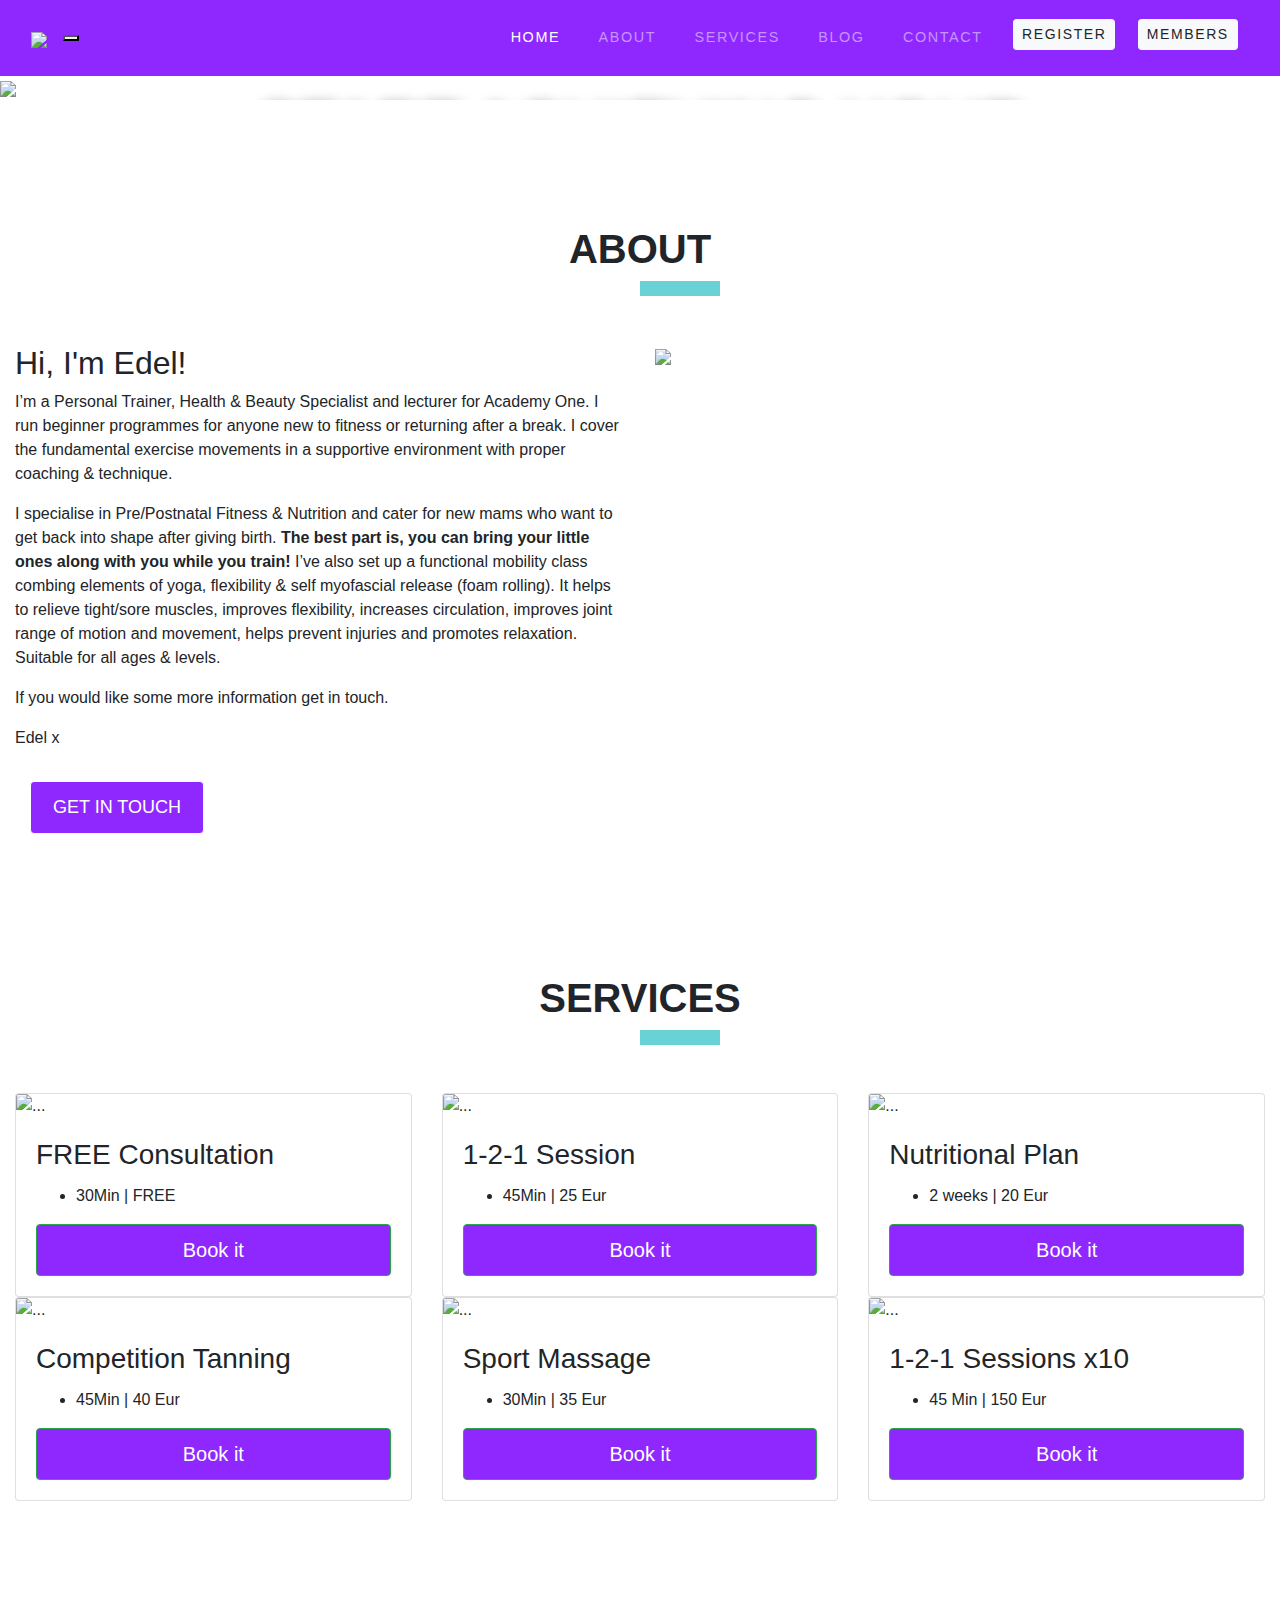
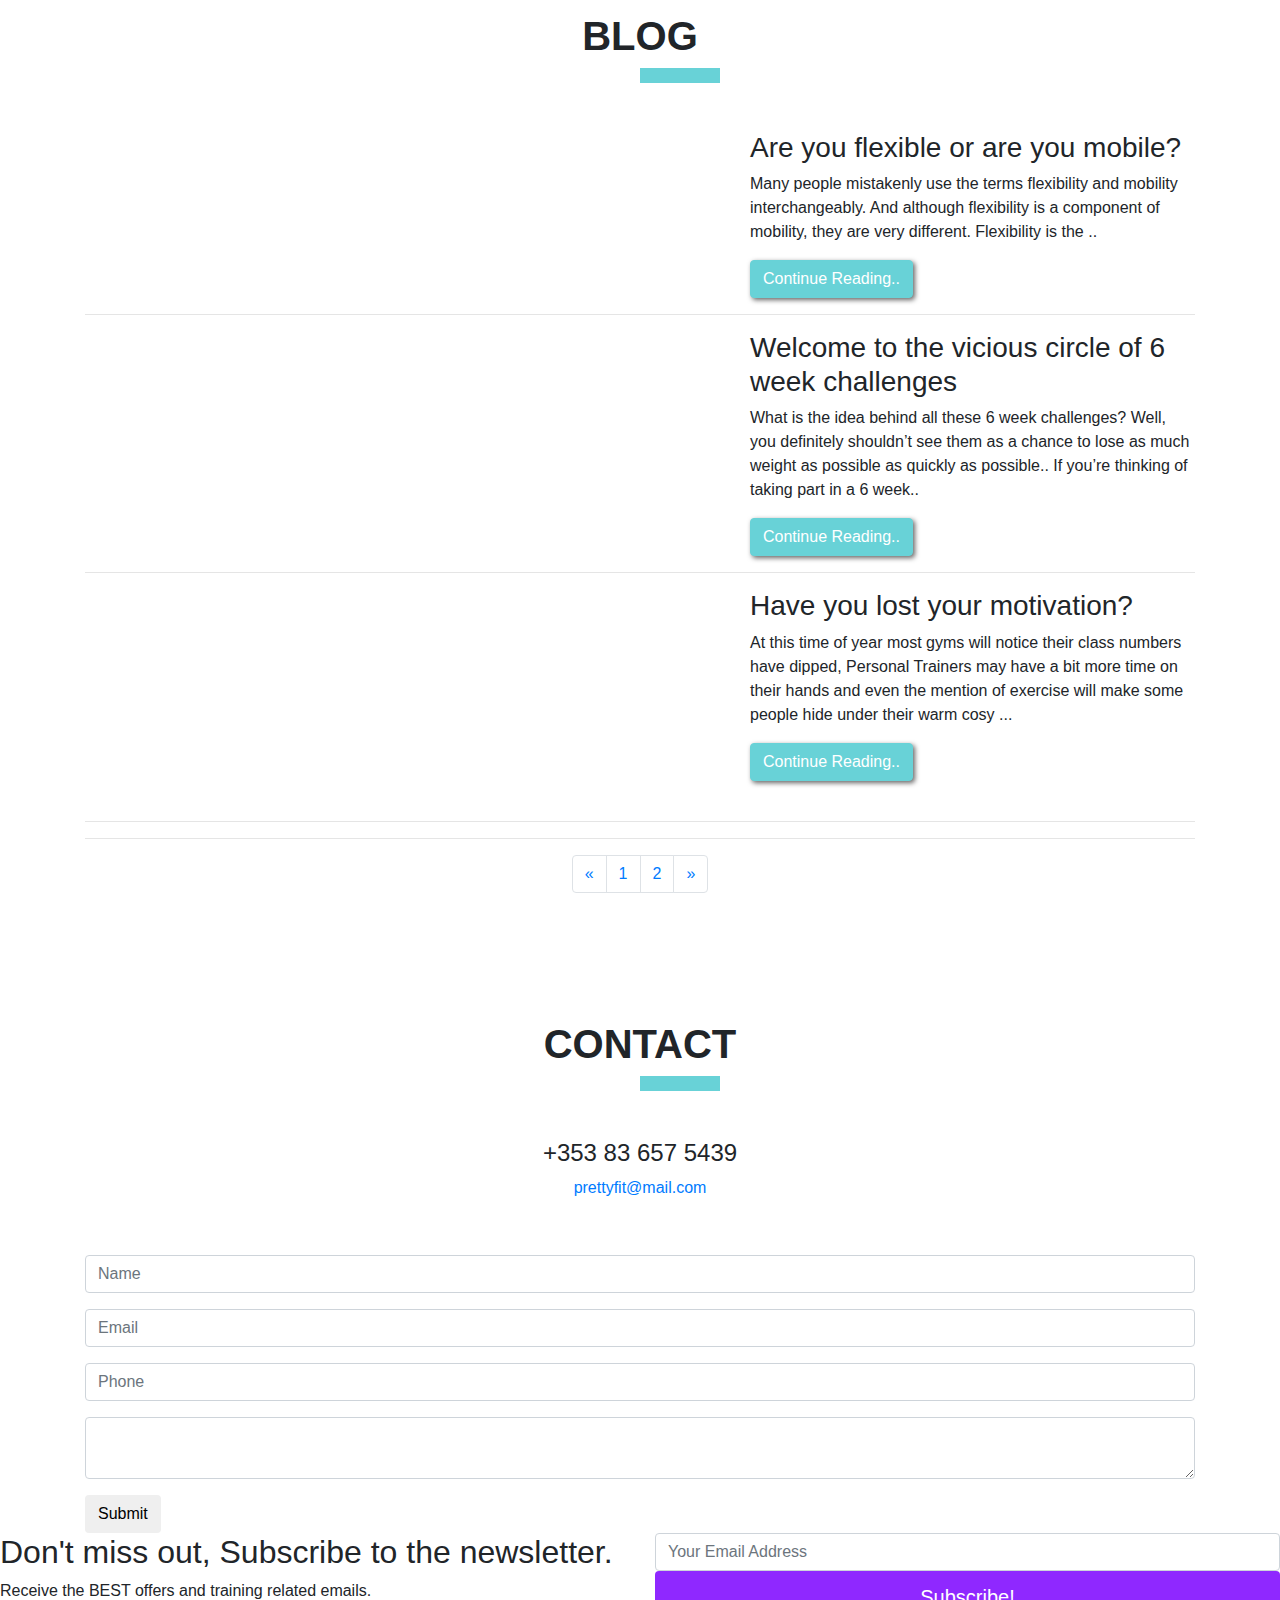
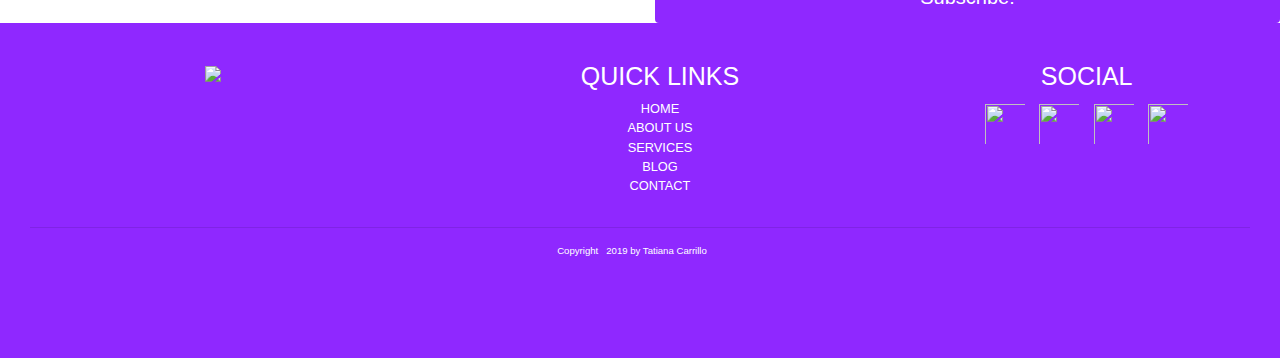
==== index.html @ 9f532651 "add index" ====
<!DOCTYPE html>
<html lang="en">
<head>
    <meta charset="utf-8">
    <meta http-equiv="X-UA-Compatible" content="IE=edge">
    <meta name="viewport" content="width=device-width, initial-scale=1 shrink-to-fit=no">
    <meta name="author" content="Tatiana Carrillo">
    <meta name="description" content="Pretty Fit - Personal Trainner">
    <meta name="keywords" content="prettyfit.ie, personaltrainner, coach, fitness,">
    <title>PrettyFit.ie</title>

    <!-- Bootstrap css-->
    <link rel="stylesheet" href="https://maxcdn.bootstrapcdn.com/bootstrap/4.0.0/css/bootstrap.min.css" integrity="sha384-Gn5384xqQ1aoWXA+058RXPxPg6fy4IWvTNh0E263XmFcJlSAwiGgFAW/dAiS6JXm" crossorigin="anonymous">
     <!-- jQuery library -->
    <script src="https://code.jquery.com/jquery-3.3.1.slim.min.js" integrity="sha384-KJ3o2DKtIkvYIK3UENzmM7KCkRr/rE9/Qpg6aAZGJwFDMVNA/GpGFF93hXpG5KkN" crossorigin="anonymous"></script>
    <script src="https://cdnjs.cloudflare.com/ajax/libs/popper.js/1.12.9/umd/popper.min.js" integrity="sha384-ApNbgh9B+Y1QKtv3Rn7W3mgPxhU9K/ScQsAP7hUibX39j7fakFPskvXusvfa0b4Q" crossorigin="anonymous"></script>
    <script src="https://maxcdn.bootstrapcdn.com/bootstrap/4.0.0/js/bootstrap.min.js" integrity="sha384-JZR6Spejh4U02d8jOt6vLEHfe/JQGiRRSQQxSfFWpi1MquVdAyjUar5+76PVCmYl" crossorigin="anonymous"></script>
    <!-- Font-awesome -->
   <!-- <link rel="stylesheet" href="https://cdnjs.cloudflare.com/ajax/libs/font-awesome/4.7.0/css/font-awesome.min.css">-->
    <script src="https://use.fontawesome.com/releases/v5.0.8/js/all.js"></script>
    <!-- Custom CSS-->
    <link href="css/style3.css" rel="stylesheet">


<!-- Custom Fonts from Google -->
 
</head>

<body>
<!--TOP NAV-->
    <nav class="navbar navbar-expand-md navbar-dark sticky-top">
        <div class="container-fluid">
            <a class="navbar-brand" href="index.html"><img src="images/pf_logosmline.png"></a>
            <button class="navbar-toggle"  type="button" data-toggle="collapse" data-target="#navbarResponsive">
                <span class="fas fa-bars"></span>
            </button>
            <!--navigation bar links-->
            <div class="collapse navbar-collapse" id="navbarResponsive">
                <ul class="navbar-nav ml-auto">
                    <li class="nav-item active">
                        <a class="nav-link" href="index3.html">Home</a>
                    </li>
                    <li class="nav-item">
                        <a class="nav-link" href="#about">About</a>
                    </li>
                    <li class="nav-item">
                        <a class="nav-link" href="#services">Services</a>
                    </li>
                    <li class="nav-item">
                        <a class="nav-link" href="#blog">Blog</a>
                    </li>
                    <li class="nav-item">
                        <a class="nav-link" href="#contact">Contact</a>
                    </li>
                    <li class="nav-item">
                        <a class="btn btn-light btn-sm" href="register.html" role="button">Register</a>
                    </li>
                    <li class="nav-item">
                            <a class="btn btn-light btn-sm" href="signin.html" role="button">Members</a>
                        </li>
                </ul>
            </div>
        </div>
    </nav>
<!--CAROUSSEL-->
    <div id="slides" class="carousel slide" data-ride="carousel">
         <ul class="carousel-indicators">
            <li data-target="#slides" data-slide-to="0" class="active"></li>
            <li data-target="#slides" data-slide-to="1"></li>
            <li data-target="#slides" data-slide-to="2"></li>
         </ul>
         <!--Carousel - Slides-->
         <div class="carousel-inner">
            <!--Carousel - Slide 0 -active--> 
            <div class="carousel-item active">
                <img src="images/pf-fitness5.jpg" class="img-fluid">
                <div class="carousel-caption d-none d-md-block">
                    <h1> Start achieving your goals</h1>
                    <p>ipsum Lorem ipsum dolor sit amet consectetur adipisicing elit. Laliquam enim consectetur!</p>
                    <a class="btn btn-primary btn-lg"  href="#contact">Book Free Consultation</a>
                </div>
            </div> 
            <!--Carousel - Slide 1 --> 
            <div class="carousel-item">
                <img class="img-fluid" src="images/pf-fitness6.jpg" >
                <div class="carousel-caption d-none d-md-block">
                    <h1> FITNESS FOR LADIES</h1>
                    <p>ipsum Lorem ipsum dolor sit amet consectetur adipisicing elit. Laliquam enim consectetur!</p>
                    <button type="button" class="btn btn-primary">GET IN TOUCH</button>
                </div>
             </div>     
            <!--Carousel - Slide 2 -->      
            <div class="carousel-item">
                <img  class="img-fluid" src="images/pf-fitness1.jpg">
                <div class="carousel-caption d-none d-md-block">
                    <h1> Thrid Subtitle</h1>
                    <p>ipsum Lorem ipsum dolor sit amet consectetur adipisicing elit. Laliquam enim consectetur!</p>
                </div>
            </div>  
         </div>
         <!--Start of slidder controls-->
         <a class="carousel-control-prev" href="#slides" role="button" data-slide="prev">
             <span class="carousel-control-prev-icon" area-hidden="true"></span>
             <span class="sr-only">Previous</span>
         </a>
         <a class="carousel-control-next" href="#slides" role="button" data-slide="next">
                <span class="carousel-control-next-icon" area-hidden="true"></span>
                <span class="sr-only">Next</span>
            </a>
    </div> <!--End Slidder-->

<!-- About Me -->
    <div id="about" class="container-fluid padding">
        <div class="row  padding" id="aboutme">
            <div class="col-12">
                <h1 class="aboutcontainertext">ABOUT</h1>
                <div class="line-shape-about  mb-5"></div>
            </div>

            <div class="col-lg-6">
                    <h2>Hi, I'm Edel!</h2>
                    <p>I’m a Personal Trainer, Health & Beauty Specialist and lecturer for Academy One.
                    I run beginner programmes for anyone new to fitness or returning after a break. I cover the fundamental exercise movements in a supportive environment with proper coaching & technique.</p>
                    <p>I specialise in Pre/Postnatal Fitness & Nutrition and cater for new mams who want to get back into shape after giving birth.
                      <strong>The best part is, you can bring your little ones along with you while you train! </strong>
                   I’ve also set up a functional mobility class combing elements of yoga, flexibility & self myofascial release (foam rolling). It helps to relieve tight/sore muscles, improves flexibility, increases circulation, improves joint range of motion and movement, helps prevent injuries and promotes relaxation. 
                    </br>Suitable for all ages & levels.</p> 
                   <p>If you would like some more information get in touch.</p>
                   <p>Edel x</p>
                   <a class="btn btn-primary" href="#contact">GET IN TOUCH</a>

            </div>
            <div class="col-lg-6">
            <img src="images/aboutme.png" class="aboutphoto img-fluid">   
             <!--  <a href="#" class="fab fa-facebook-f"></a>
                        <a href="#" class="fab fa-twitter"></a>
                        <a href="#" class="fab fa-instagram"></a>
                        <a href="#" class="fa fa-envelope"></a>-->
            </div>
            
           
        </div>
    </div>
<!-- Services -->
<div class="container-fluid padding">
    <div class="row text-center padding">
        <div class="col-12">
            <h1 class="containerservice" >SERVICES</h1> 
            <div class="line-shape-services mt-1 mb-5"></div>
        </div>
    </div>
</div>
<div id="servicescards" class="container-fluid padding">  
        <div class="row padding">
             <div class="col-md-4">
                <div id="free" class="card">
                    <img src="images/pf-sessions.jpg" class="card-img-top" alt="...">
                        <div class="card-body">
                            <h3 class="card-title">FREE Consultation</h3>
                            <!--<p class="card-text">Some quick extitle and make up the bulk of the card's content.</p>-->
                            <ul><li>30Min  |   FREE </li></ul>
                            <a href="signin.html" class="btn btn-success btn-block">Book it</a>    
                        </div>
                </div>
             </div>
                <div class="col-md-4">
                    <div id="121" class="card">
                            <img src="images/pf-fitness5.jpg" class="card-img-top" alt="...">
                                <div class="card-body">
                                    <h3 class="card-title">1-2-1 Session</h3>
                                    <ul><li>45Min  |   25 Eur </li></ul>
                                    <a href="signin.html" class="btn btn-success btn-block" role="button">Book it</a>
                                </div>
                    </div>
                </div>
                <div class="col-md-4">
                    <div id="nutri" class="card">
                            <img src="images/pf-mealplan.jpg" class="card-img-top" alt="...">
                                <div class="card-body">
                                    <h3 class="card-title" >Nutritional Plan</h3>
                                    <ul><li>2 weeks  |   20 Eur </li></ul>
                                    <a href="signin.html" class="btn btn-success btn-block" role="button">Book it</a>
                            </div>
                    </div>
                </div>
               </div>
               <div class="row padding">
                    <div class="col-md-4">
                        <div id="tanning" class="card">
                            <img src="images/pf-spray.jpg" class="card-img-top" alt="...">
                                <div class="card-body">
                                    <h3 class="card-title">Competition Tanning</h3>
                                    <ul><li>45Min  |   40 Eur </li></ul>
                                    <a href="signin.html" class="btn btn-success btn-block" role="button">Book it</a>
                                    
                                </div>
                        </div>
                    </div>
                    <div class="col-md-4">
                        <div id="massage" class="card">
                            <img src="images/pf-massage.jpg" class="card-img-top" alt="...">
                                <div class="card-body">
                                    <h3 class="card-title">Sport Massage</h3>
                                    <ul><li>30Min  |   35 Eur </li></ul>
                                    <a href="signin.html" class="btn btn-success btn-block" role="button">Book it</a>
                                </div>
                        </div>
                    </div>
                    <div class="col-md-4">
                        <div id="121x" class="card">
                            <img src="images/pf-lifting.jpeg" class="card-img-top" alt="...">
                                <div class="card-body">
                                    <h3 class="card-title">1-2-1 Sessions x10</h3>
                                    <ul><li>45 Min  |   150 Eur </li></ul>
                                    <a href="#" class="btn btn-success btn-block" role="button">Book it</a>
                                </div>
                        </div>
                    </div>
  
               </div>
</div>
 
<!-- BLOG -->
        <div id= "blog"class="container">
                <h1 class="containerblog" id=subtitle-style>BLOG</h1>
                <div class="line-shape-blog mb-5"></div>
<!--TEST THRUMNAIL-->
<!-- Project One -->
<div class="row">
        <div class="col-md-7">
          <a href="#">
            <img class="img-fluid rounded mb-3 mb-md-0" src="images/pf-blog1.jpeg" alt="">
          </a>
        </div>
        <div class="col-md-5">
          <h3>Are you flexible or are you mobile?</h3>
          <p>Many people mistakenly use the terms flexibility and mobility interchangeably.  And although flexibility is a component of mobility, they are very different.
             Flexibility is the .. </p>
          <a class="btn btn-primary" href="https://prettyfitcoach.wordpress.com/2019/01/02/are-you-flexible-or-are-you-mobile/">Continue Reading..</a>
        </div>
      </div>
      <!-- /.row -->

      <hr>

      <!-- Project Two -->
      <div class="row">
        <div class="col-md-7">
          <a href="#">
            <img class="img-fluid rounded mb-3 mb-md-0" src="images/pf-blog2.jpeg" alt="">
          </a>
        </div>
        <div class="col-md-5">
          <h3>Welcome to the vicious circle of 6 week challenges</h3>
          <p>What is the idea behind all these 6 week challenges? Well, you definitely shouldn’t see them as a chance to lose as much weight as possible as quickly as possible.. If you’re thinking of taking part in a 6 week..</p>
          <a class="btn btn-primary" href="https://prettyfitcoach.wordpress.com/2018/12/05/welcome-to-the-vicious-cycle-of-6-week-challenges/">Continue Reading..</a>
        </div>
      </div>
      <!-- /.row -->

      <hr>

      <!-- Project Three -->
      <div class="row">
        <div class="col-md-7">
          <a href="#">
            <img class="img-fluid rounded mb-3 mb-md-0" src="images/pf-blog3.jpeg" alt="">
          </a>
        </div>
        <div class="col-md-5">
          <h3>Have you lost your motivation?</h3>
          <p>At this time of year most gyms will notice their class numbers have dipped, Personal Trainers may have a bit more time on their hands and even the mention of exercise will make some people hide under their warm cosy ...</p>
          <a class="btn btn-primary" href="https://prettyfitcoach.wordpress.com/2018/11/16/have-you-lost-your-motivation/">Continue Reading..</a>
        </div>
      </div>
      <!-- /.row -->
    </br>
      <hr>

      <hr>

      <!-- Pagination -->
      <ul class="pagination justify-content-center">
        <li class="page-item">
          <a class="page-link" href="#" aria-label="Previous">
            <span aria-hidden="true">&laquo;</span>
            <span class="sr-only">Previous</span>
          </a>
        </li>
        <li class="page-item">
          <a class="page-link" href="#">1</a>
        </li>
        <li class="page-item">
          <a class="page-link" href="#">2</a>
        </li>
        <li class="page-item">
          <a class="page-link" href="#" aria-label="Next">
            <span aria-hidden="true">&raquo;</span>
            <span class="sr-only">Next</span>
          </a>
        </li>
      </ul>
        </div>
<!-- CONTACT -->
        <div id="contact" class="container">
            <h1 class="containercontact" id=subtitle-style>CONTACT</h1>
            <div class="line-shape-blog mb-5"></div>
            <div class="cdetails">
                <h4>+353 83 657 5439</h4>
                <a href="mailto:sprettyfit@mail.com?Subject=Info%20Please" target="_top">prettyfit@mail.com</a>
            </div>
            <form>
                <div class="form-group">
                    <input type="text" class="form-control" placeholder="Name">   
                </div>
                <div class="form-group">
                    <input type="email" class="form-control" placeholder="Email">   
                </div>
                <div class="form-group">
                    <input type="text" class="form-control" placeholder="Phone">   
                </div>
                <div class="form-group">
                    <textarea class="form-control" placeholder="Message"> </textarea>
                </div>

                <button type="submit" class="sendquery btn btn-default">Submit</button>
            </form>    
        </div> <!--End of contact-->
<!--NEWSLETTER -->

    <div id="newsletter" class="offset">
        <div class="fixed-background"> 
            <div class="row dark">
                <div class="col-lg-6">
                    <h2>Don't miss out, Subscribe to the newsletter. <i class="far fa-envelope"></i></h2>
                    <p>Receive the BEST offers and training related emails.</p>
                </div>
                <div class="col-lg-6">
                    <form>
                        <input type="email" class="form-control" placeholder="Your Email Address">
                        <button type="submit" class="btn btn-default btn-block">Subscribe!</button>
                    </form>
                </div>
            </div> 
 
        </div>    
    </div>

    </div>
    </div>



<!-- FOOTER -->
    <footer class="container-fluid text-center">
        <div class="row">
            <div class="col-sm-4">
                <a href="index.html"><img src="images/pf_logosmline.png"></a>
                <br>
            </div>
            <div class="col-sm-4">
                <ul class="mininav">
                    <h5 class="follow">QUICK LINKS</h5>
					<li><a href="#">HOME</a></li>
					<li><a href="#about">ABOUT US</a></li>
                    <li><a href="#121">SERVICES</a></li>
                    <li><a href="#blog">BLOG</a></li>
                    <li><a href="#contact">CONTACT</a></li>
				</ul>
            </div>
            <div class="col-sm-4">
                    <ul class="social-list">
                        <h5 class="follow">SOCIAL</h5>
                        <li><a href="#"><img src="images/sm_email.png" class="icon"></a></li>       
                        <li><a href="#"><img src="images/sm_insta.png" class="icon"></a></li>
                        <li><a href="#"><img src="images/sm_face.png" class="icon"></a></li>
                        <li><a href="#"><img src="images/sm_twitter.png" class="icon"></a></li>
                    </ul>
            </div>
        </div>
        <div class="col-12">
            <hr>
                <p class="text-center mr-3">Copyright<i class="fa fa-copyright mx-1" aria-hidden="true"></i>2019 by Tatiana Carrillo</p>
                <a class="text-left mr-3" href="index.html"><i class="fas fa-chevron-circle-up"></i></a>    
        </div>
        
    </footer>

        <!-- jQuery (necessary for Bootstrap's JavaScript plugins) -->
        <script src="https://code.jquery.com/jquery-3.2.1.slim.min.js" integrity="sha384-KJ3o2DKtIkvYIK3UENzmM7KCkRr/rE9/Qpg6aAZGJwFDMVNA/GpGFF93hXpG5KkN" crossorigin="anonymous"></script>
        <script src="https://cdnjs.cloudflare.com/ajax/libs/popper.js/1.12.9/umd/popper.min.js" integrity="sha384-ApNbgh9B+Y1QKtv3Rn7W3mgPxhU9K/ScQsAP7hUibX39j7fakFPskvXusvfa0b4Q" crossorigin="anonymous"></script>
        <script src="https://maxcdn.bootstrapcdn.com/bootstrap/4.0.0/js/bootstrap.min.js" integrity="sha384-JZR6Spejh4U02d8jOt6vLEHfe/JQGiRRSQQxSfFWpi1MquVdAyjUar5+76PVCmYl" crossorigin="anonymous"></script>
</body>
</html>
---- css/style3.css ----
@import url('https://fonts.googleapis.com/css?family=Lato:400, 500, 700');

html, body{
    height: 100%;
    width: 100%;
}
.body{
    overflow-x: hidden;
    font-family: 'Lato', sans-serif;
    color:#505962
}
/*navigation*/
.navbar-brand{
    background-color:#8F28FF;

}
.navbar-darl .navbar-nav.nav-link{
    font-size: 1.1em;
    color: #fff;
    padding-top: .8em;
}
.navbar .navbar-dark{
    background-color: #8F28FF;
}
.navbar{
    background-color: #8F28FF;
    text-transform: uppercase;
    font-weight: 400;
    font-size: .9rem;
    letter-spacing: .1rem;
}
.navbar-nav li{
    padding: .7rem;
}
/*.navbar-dark .navbar-nav .nav-link.active, 
.navbar-dark .navbar-nav .nav-link:hover{
    color:#68d2d7;
}*/
.line-shape,.line-shape-about ,.line-shape-services , .line-shape-blog, .line-shape-contact{
    width: 80px;
    height: 15px;
    background-color:#68d2d7;
  }
  .line-shape-about {
	margin-left:50%;
}
.line-shape-services{
    margin-left:50%;
}
.line-shape-blog{
    margin-left:50%;

}
.line-shape-contact{
    margin-left:50%;
}
/*carousel*/
.carousel-caption{
    position: absolute;
    top:50%;
    transform: translateY(-50%);
    text-transform: uppercase;
}
.carousel-caption h1{
    text-transform: uppercase;
    font-size: 400%;
    text-shadow:2px 5px 15px #000;
}
.carousel-caption p{
    font-size: 100%;
    font-weight: 200;
    text-shadow:5px 5px 15px  #000;
    padding-bottom:1rem;
}
.carousel-item .btn{
    font-size: 18px;
    color:#fff;
    padding: 12px 22px;
    background:#8F28FF;
    border: 1px solid #fff;
    margin: 15px
}
.btn-primary:hover{
    background-color: #4d23a8;
    border: 1px solid #563d7c:
}


#about .btn{
    font-size: 18px;
    color:#fff;
    padding: 12px 22px;
    background:#8F28FF;
    border: 1px solid #fff;
    margin: 15px
}
#about .btn:hover{
    background-color: #4d23a8;
    border: 1px solid #563d7c:
}

@media (max-width:600px){
    .carousel-caption{
        display:none;
    }
}
/*about*/
.aboutcontainertext{
    padding: 10% 0 0 0;
    font-weight: bold;
    text-align: center;
}
.containerservice{
    padding: 10% 0 0% 0;
    font-weight: bold;
}
.containerblog{
    padding: 10% 0 0% 0;
    font-weight: bold; 
    text-align: center;
   
}
.containercontact{
    padding: 10% 0 0% 0;
    font-weight: bold; 
    text-align: center;
}
/*SERVICES*/
.btn-block{
    background-color: #8F28FF;
    color:#fff;
    font-size: 20px;
    padding: 10px 0 10px 0;
}
/*blog*/
#blog .btn-primary{
background-color: #68d2d7;
border-color: #68d2d7;
box-shadow:2px 2px 5px rgb(102, 101, 101);
}
#blog .btn-primary:hover{
    background-color: #563d7c;
    border-color: #563d7c;  
}
/*nesletter*/
.jumbotron{
    background: #68d2d7;
  /*background-image: url('https://crossfitireland.ie/wp-content/uploads/2019/04/CrossFit-204-Gallery-1-Legends-940x481.jpg');
  opacity: 0.4;*/
}
.jumbotron .btn-default{
    background-color: #4d23a8;
    color:#fff;
    width: 50%;
    padding:15px;
}
.jumbotron .form-control{
    width: 50%;
    margin-bottom: 10px;
}
#newsletter .form-group{
    padding-top:20px:
} 

/*contact*/
.cdetails{
    text-align: center;
    padding-bottom: 55px;
}
/*footer*/
footer{
    width:100%;
    background-color: #8F28FF;
    padding: 3%;
    color:#fff;
}
.mininav li{
    list-style: none;
    font-size: .8rem; 
}
.mininav a{
    color:#fff;
}
.mininav a:hover{
    color:#4d23a8;
    list-style: none;
}
.social-list {
    list-style: none;
}
.social-list li{
    display: inline;
}
.social-list img{
    width: 50px;
    height: 50px;
    padding: 5px;
}
.credits{
    background-color: #4d23a8;
    padding: 10px 0 5px 0;
    color:#fff;
}
.text-center p{
    font-size: .6rem;
    text-align: center;
}
.follow{
    font-size: 25px;
}
footer .text-left{
    color: #fff;
    margin: 0;
    font-size: 30px;
}
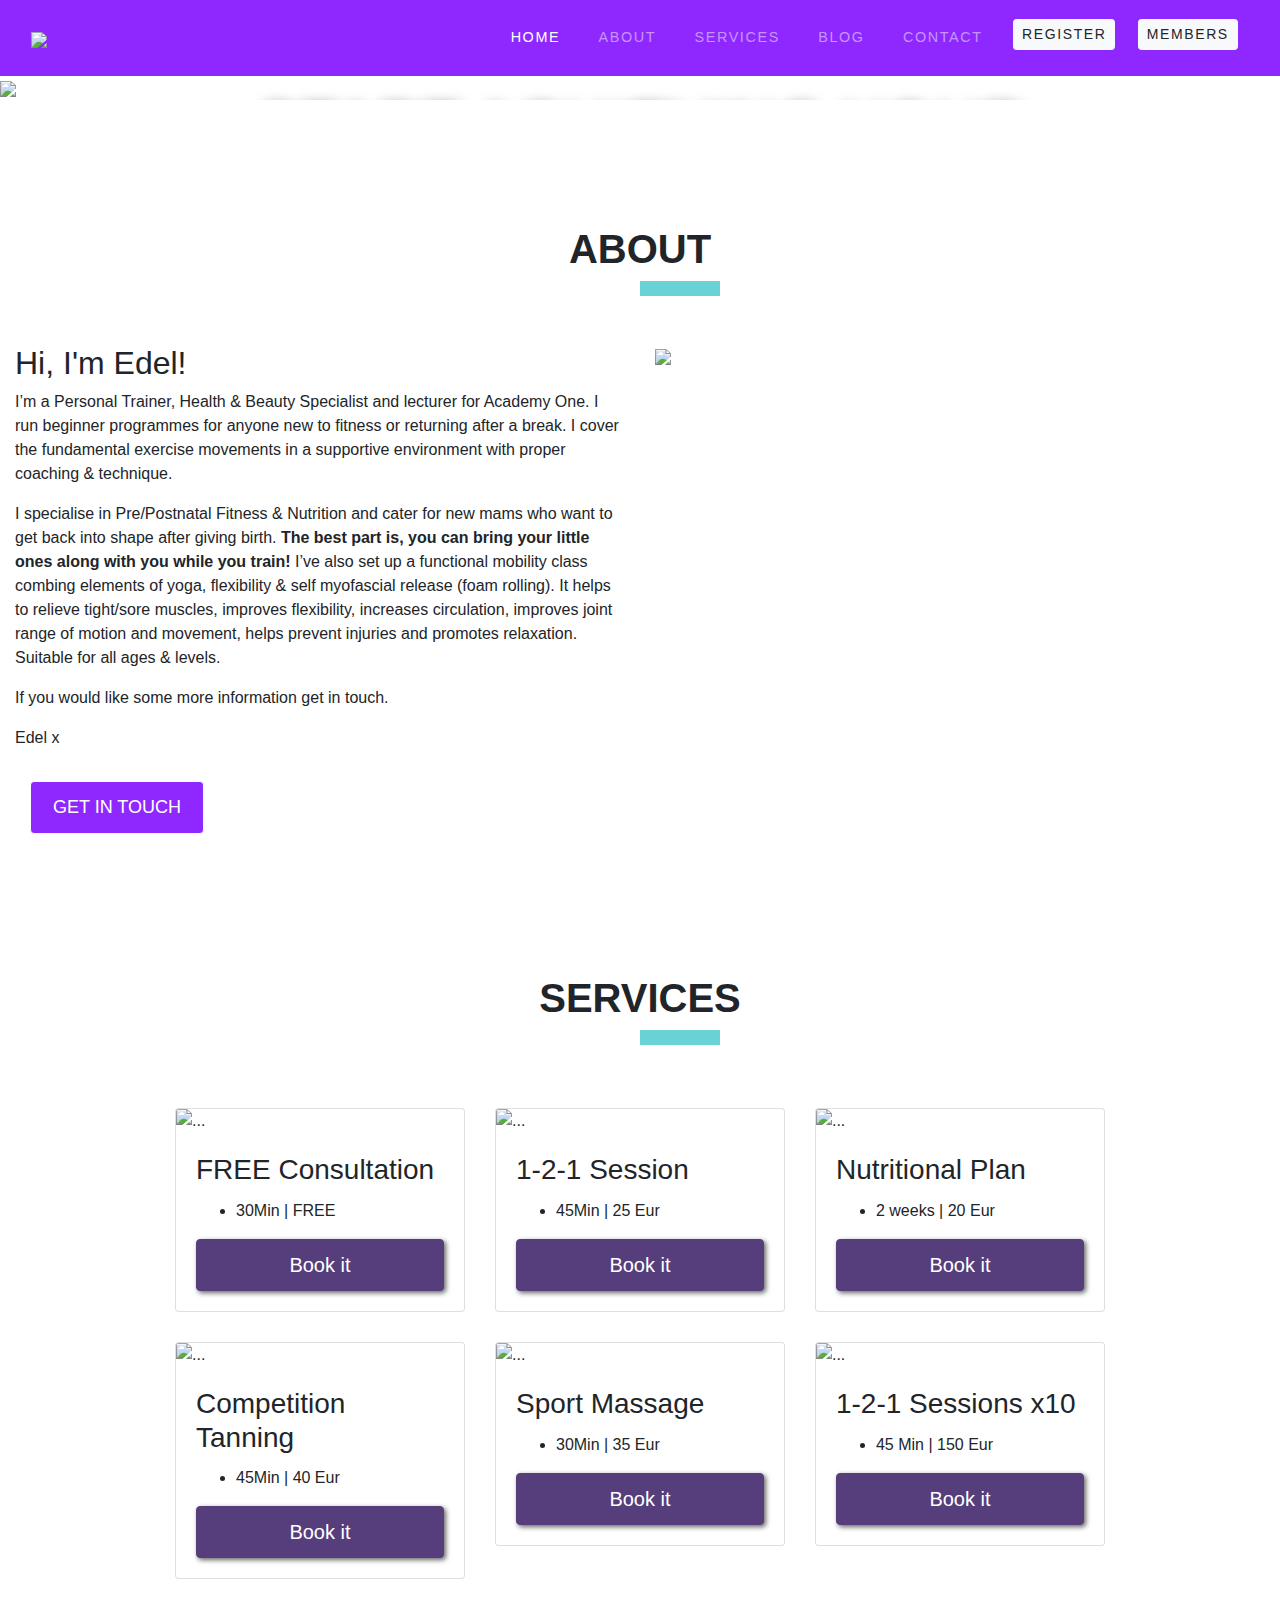
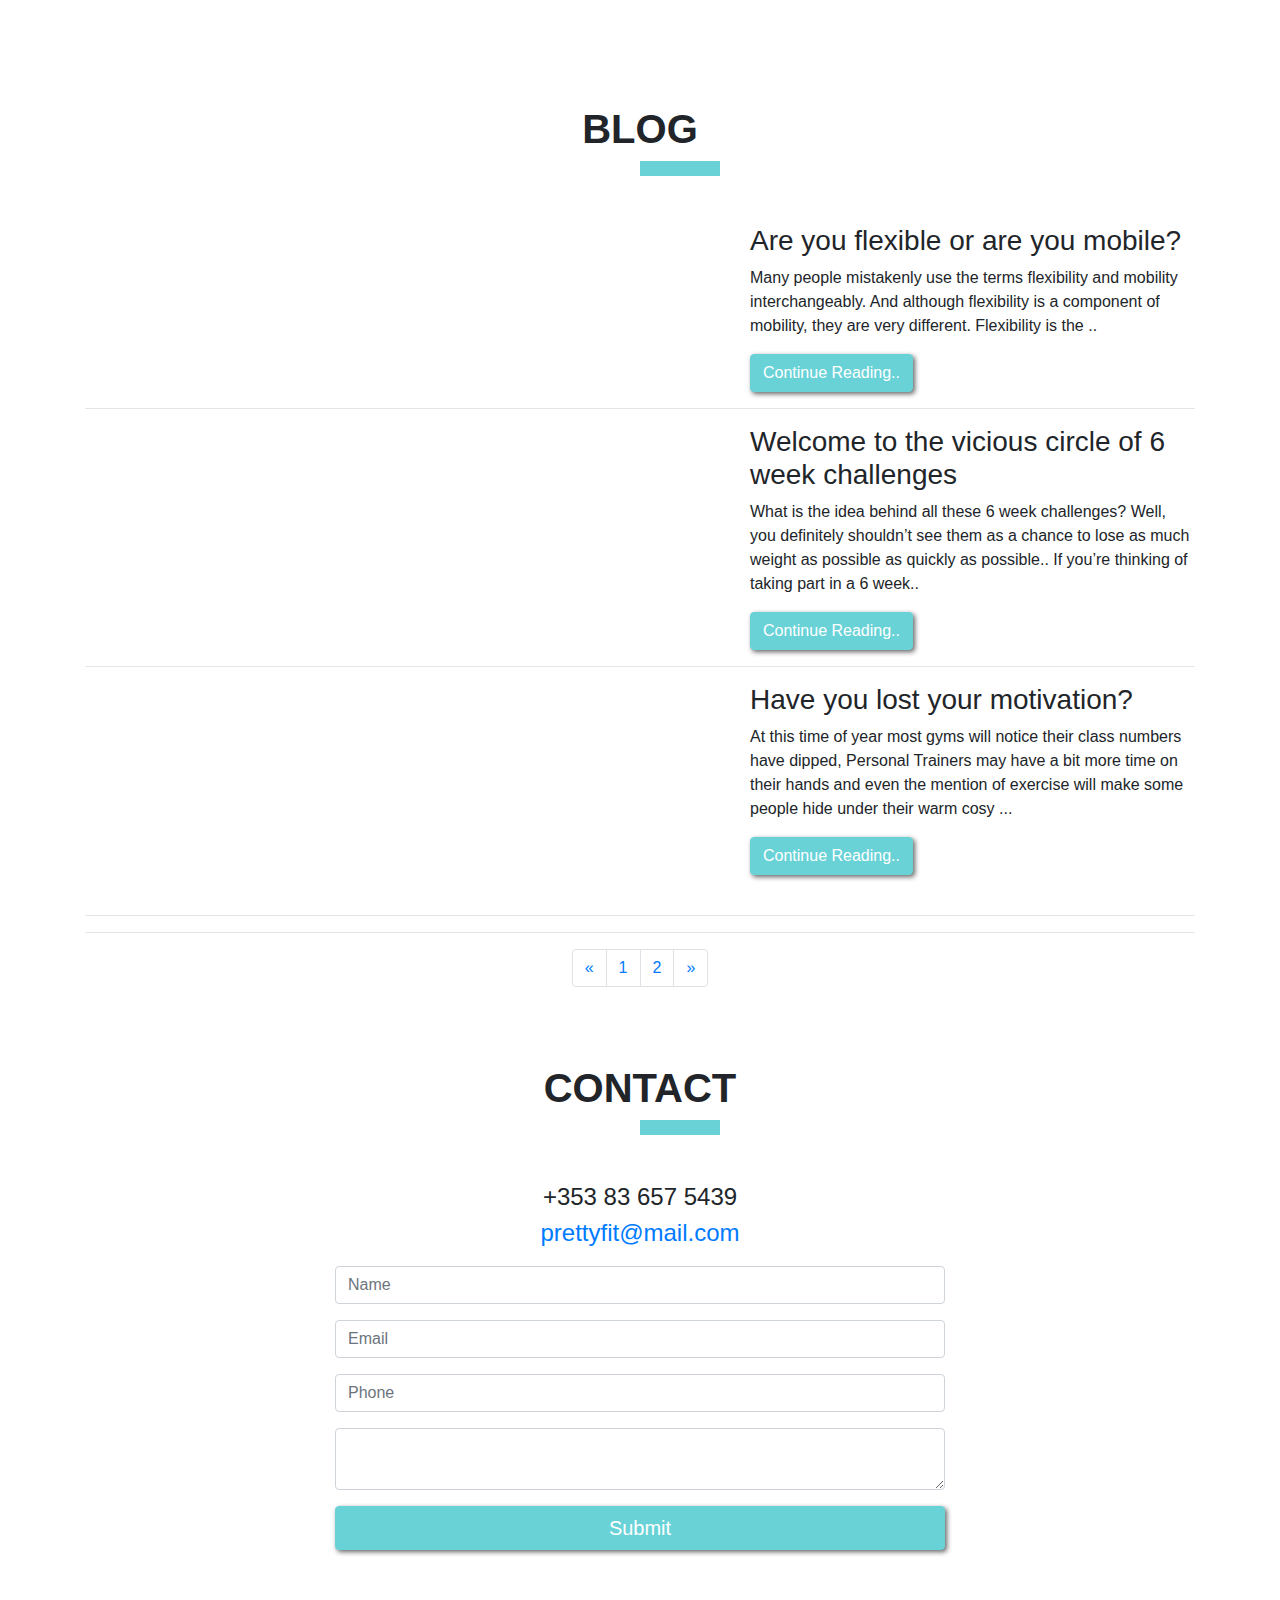
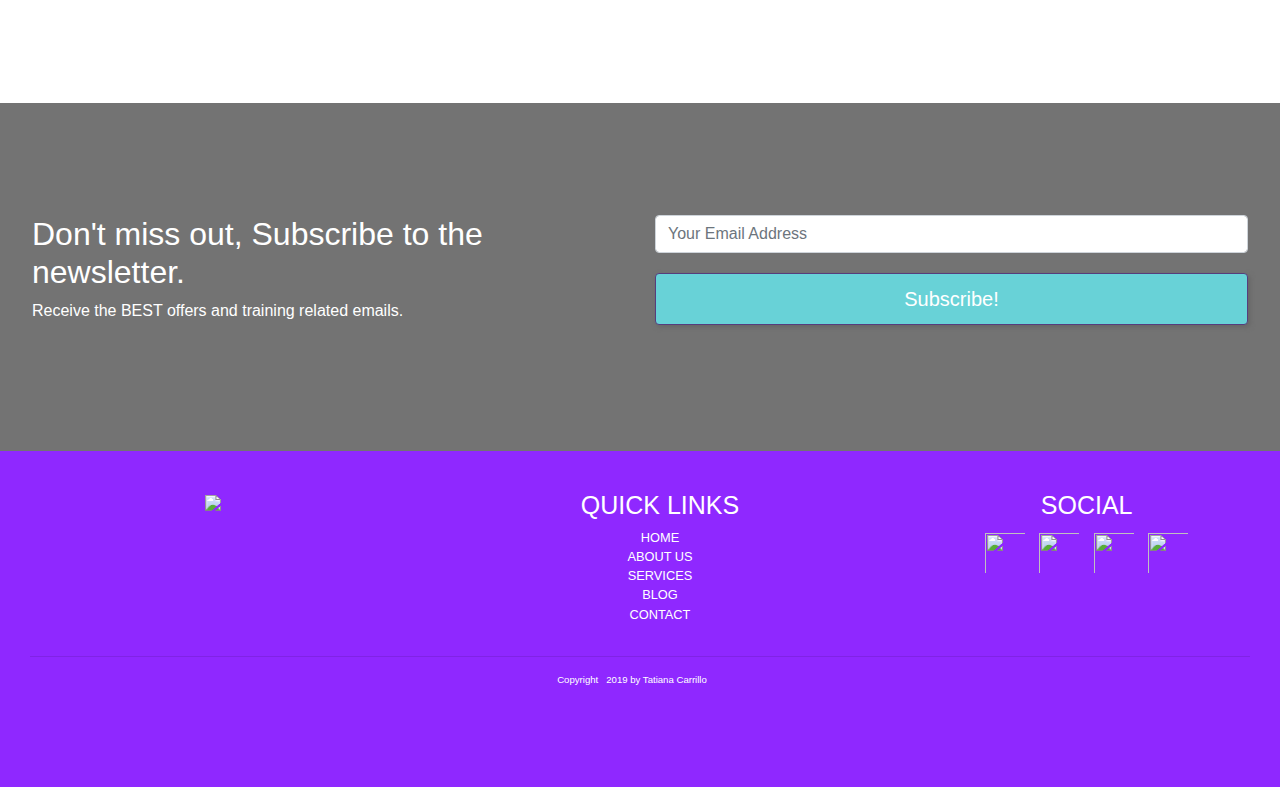
==== commit 51359c17: "test add update" ====
--- a/index.html
+++ b/index.html
@@ -44,7 +44,7 @@
                         <a class="nav-link" href="#about">About</a>
                     </li>
                     <li class="nav-item">
-                        <a class="nav-link" href="#services">Services</a>
+                        <a class="nav-link" href="#servicescards">Services</a>
                     </li>
                     <li class="nav-item">
                         <a class="nav-link" href="#blog">Blog</a>
@@ -306,8 +306,8 @@
             <h1 class="containercontact" id=subtitle-style>CONTACT</h1>
             <div class="line-shape-blog mb-5"></div>
             <div class="cdetails">
-                <h4>+353 83 657 5439</h4>
-                <a href="mailto:sprettyfit@mail.com?Subject=Info%20Please" target="_top">prettyfit@mail.com</a>
+                 <h4> <i class="fas fa-phone"></i>+353 83 657 5439</h4>
+                <h4> <i class="fas fa-envelope"></i> <a  href="mailto:sprettyfit@mail.com?Subject=Info%20Please" target="_top">prettyfit@mail.com</a></h4>
             </div>
             <form>
                 <div class="form-group">
--- a/css/style3.css
+++ b/css/style3.css
@@ -82,7 +82,7 @@
 }
 .btn-primary:hover{
     background-color: #4d23a8;
-    border: 1px solid #563d7c:
+    border: 1px solid #563d7c;
 }
 
 
@@ -96,13 +96,16 @@
 }
 #about .btn:hover{
     background-color: #4d23a8;
-    border: 1px solid #563d7c:
+    border: 1px solid #563d7c;
 }
 
 @media (max-width:600px){
     .carousel-caption{
         display:none;
     }
+    #servicescards{
+        width: 100%;}
+  
 }
 /*about*/
 .aboutcontainertext{
@@ -118,7 +121,6 @@
     padding: 10% 0 0% 0;
     font-weight: bold; 
     text-align: center;
-   
 }
 .containercontact{
     padding: 10% 0 0% 0;
@@ -127,10 +129,23 @@
 }
 /*SERVICES*/
 .btn-block{
-    background-color: #8F28FF;
+    background-color: #563d7c;
+    border-color: #563d7c;
     color:#fff;
     font-size: 20px;
     padding: 10px 0 10px 0;
+    box-shadow:2px 2px 5px rgb(102, 101, 101);
+}
+.card-body .btn-block:hover{
+    background-color: #8F28FF;
+    border-color: #8F28FF;
+    
+}
+.row .col-md-4{
+    padding:15px;
+}
+#servicescards{
+    width: 75%;
 }
 /*blog*/
 #blog .btn-primary{
@@ -143,29 +158,38 @@
     border-color: #563d7c;  
 }
 /*nesletter*/
-.jumbotron{
-    background: #68d2d7;
-  /*background-image: url('https://crossfitireland.ie/wp-content/uploads/2019/04/CrossFit-204-Gallery-1-Legends-940x481.jpg');
-  opacity: 0.4;*/
-}
-.jumbotron .btn-default{
-    background-color: #4d23a8;
-    color:#fff;
-    width: 50%;
-    padding:15px;
-}
-.jumbotron .form-control{
-    width: 50%;
-    margin-bottom: 10px;
-}
-#newsletter .form-group{
-    padding-top:20px:
-} 
+.fixed-background{
+    background-image: url("https://www.natureayurved.com/imageuploads/covered/2018/10/09/yoga-for-depression-anxiety.jpg");
+   margin:0;
+}
+.dark {
+    background-color: rgb(0, 0, 0, 0.55);
+    color:white;
+    padding:7rem 2rem;
+    }
+.offset .btn-default{
+    background-color: #68d2d7;
+    color:#fff;
+    margin-top:20px;
+    padding:10px;
+    
+}
+.offset .btn-default:hover{
+    background-color:#8F28FF;
+    color: #fff;
+    border-color: #fff
+}
+#newsletter{
+    width: 100%;
+}
 
 /*contact*/
 .cdetails{
     text-align: center;
-    padding-bottom: 55px;
+    padding-bottom: 10px;
+}
+#contact{
+    width:50%;
 }
 /*footer*/
 footer{
@@ -173,6 +197,19 @@
     background-color: #8F28FF;
     padding: 3%;
     color:#fff;
+}
+.sendquery{
+    background-color: #68d2d7;
+    border-color: #68d2d7;
+    box-shadow:2px 2px 5px rgb(102, 101, 101); 
+    color: #fff;
+    margin-bottom: 25%;
+    font-size: 20px;
+    width: 100%;
+}
+.sendquery:hover{
+    background-color: #563d7c;
+    border-color: #563d7c;  
 }
 .mininav li{
     list-style: none;
@@ -212,4 +249,20 @@
     color: #fff;
     margin: 0;
     font-size: 30px;
-}+}
+
+/* Small devices (landscape phones, 576px and up)
+@media (min-width: 576px) { ... }*/
+
+/* Medium devices (tablets, 768px and up)*/
+@media (min-width: 768px) { 
+    .navbar-toggle{
+        display: none;
+    }
+ }
+
+/* Large devices (desktops, 992px and up)
+@media (min-width: 992px) { ... }*/
+
+/*Extra large devices (large desktops, 1200px and up)
+@media (min-width: 1200px) { ... }*/